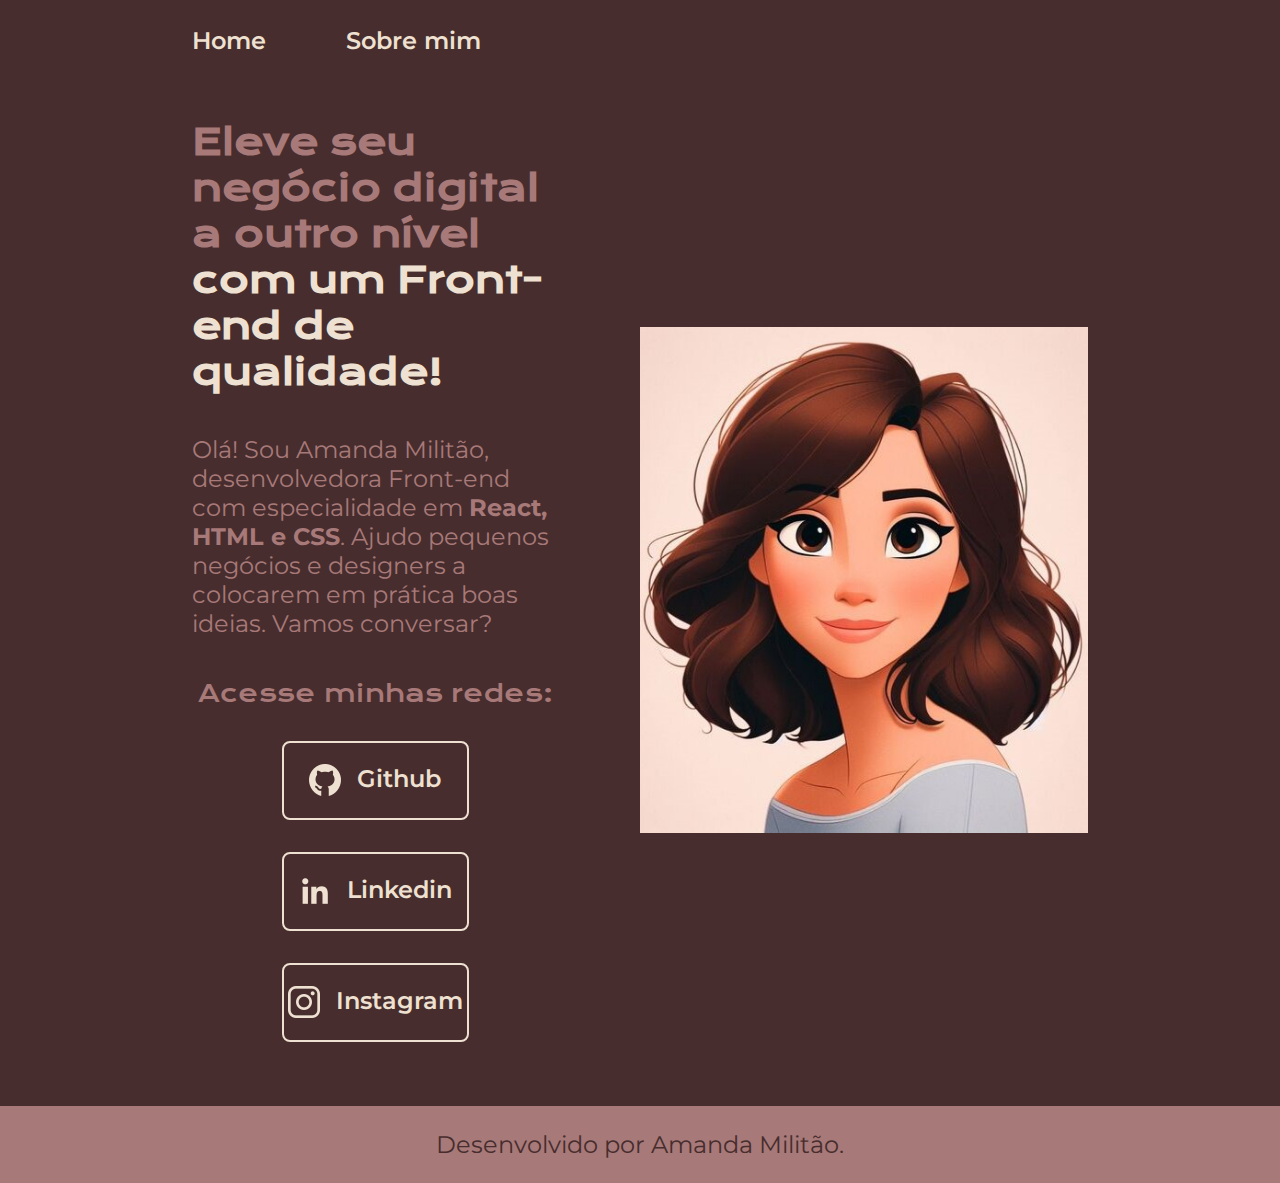
==== index.html @ 09fc25b2 "Add files via upload" ====
<!DOCTYPE html>
<html lang="pt-br">
<head>
    <meta charset="UTF-8">
    <meta http-equiv="X-UA-Compatible" content="IE=edge">
    <meta name="viewport" content="width=device-width, initial-scale=1.0">
    <title>Porfólio</title>
    <link rel="stylesheet" href="./styles/style.css">
</head>
<body>
    <header class="cabecalho">
        <nav class="cabecalho__menu">
            <a class="cabecalho__menu__link" href="index.html">Home</a>
            <a class="cabecalho__menu__link" href="about.html">Sobre mim</a>
        </nav>
    </header>
    <main class="apresentacao">
        <section class="apresentacao__conteudo">
            <h1 class="apresentacao__conteudo__titulo">Eleve seu negócio digital a outro nível <strong class="titulo-destaque">com um Front-end de qualidade!</strong></h1>
            <p class="apresentacao__conteudo__texto">Olá! Sou Amanda Militão, desenvolvedora Front-end com especialidade em <strong>React, HTML e CSS</strong>. Ajudo pequenos negócios e designers a colocarem em prática boas ideias. Vamos conversar?</p>
            <div class="apresentacao__links">
                <h2 class="apresentacao__links__subtitulo">Acesse minhas redes:</h2>
                <a class="apresentacao__links__navegacao" href="https://www.github.com/amandamilitao/">
                    <img src="./assets/github.png">
                    Github
                </a>
                <a class="apresentacao__links__navegacao" href="https://www.linkedin.com/in/amanda-milit%C3%A3o-829469266/">
                    <img src="./assets/linkedin.png">
                    Linkedin
                </a>
                <a class="apresentacao__links__navegacao" href="https://www.instagram.com/amandamilitao182/">
                    <img src="./assets/instagram.png">
                    Instagram
                </a>
            </div>
        </section>
        <img class="apresentacao__imagem" src="./assets/PixarAmanda.jpg" alt="Foto estilo Pixar da Amanda Militão programando.">
        
    </main>
    <footer class="rodape">
        <p>Desenvolvido por Amanda Militão.</p>
    </footer>
</body>
</html>
---- styles/style.css ----
@import url('https://fonts.googleapis.com/css2?family=Krona+One&family=Montserrat:wght@400;600&display=swap');

:root {
    --cor-primaria: #472D2D;
    --cor-secundaria: #A77979;
    --cor-terciaria: #EFE1D1;
    --cor-hover: #553939;

    --fonte-primaria: 'Krona One', sans-serif;
    --fonte-secundaria: 'Montserrat', sans-serif;
}

* {
    margin: 0;
    padding: 0;
}

body {
    /* height: 100vh; */
    box-sizing: border-box;
    background-color: var(--cor-primaria);
    color: var(--cor-secundaria);
}

.cabecalho {
    padding: 2% 0% 0% 15%;
}

.cabecalho__menu {
    display: flex;
    gap: 80px;
}

.cabecalho__menu__link{
    font-family: var(--fonte-secundaria);
    font-size: 1.5rem;
    font-weight: 600;
    color: var(--cor-terciaria);
    text-decoration: none;
}

.apresentacao {
    padding: 5% 15%;
    display: flex;
    align-items: center;
    justify-content: space-between;
    gap: 82px;
}

.apresentacao__conteudo {
    width: 50%;
    display: flex;
    flex-direction: column;
    gap: 40px;
}

.apresentacao__conteudo__titulo {
    font-size: 2.25rem;
    font-family: var(--fonte-primaria);
}

.titulo-destaque {
    color: var(--cor-terciaria);
}

.apresentacao__conteudo__texto {
    font-size: 1.5rem;
    font-family: var(--fonte-secundaria);
}

.apresentacao__links {
    display: flex;
    flex-direction: column;
    align-items: center;
    justify-content: space-between;
    gap: 32px;
}

.apresentacao__links__subtitulo {
    font-family: var(--fonte-primaria);
    font-weight: 400;
    font-size: 24px;
}

.apresentacao__links__navegacao {
    display: flex;
    justify-content: center;
    gap: 16px;
    width: 50%;
    text-align: center;
    border-radius: 8px;
    border: 2px solid var(--cor-terciaria);
    font-size: 1.5rem;
    font-family: var(--fonte-secundaria);
    font-weight: 600;
    padding: 21.5px 0;
    text-decoration: none;
    color: var(--cor-terciaria);
}

.apresentacao__links__link:hover {
    background-color: var(--cor-hover);
    padding: 3%;
}

.apresentacao__imagem {
    width: 50%;
}

.rodape {
    padding: 24px;
    color: var(--cor-primaria);
    background-color: var(--cor-secundaria);
    text-align: center;
    font-family: var(--fonte-secundaria);
    font-size: 1.5rem;
    font-weight: 400;
}

@media (max-width: 1200px) {

    .cabecalho {
        padding: 10%;
    }

    .cabecalho__menu {
        justify-content: center;
    }

    .apresentacao {
        flex-direction: column-reverse;
        padding: 5%;
    }

    .apresentacao__conteudo {
        width: auto;
    }

  
}
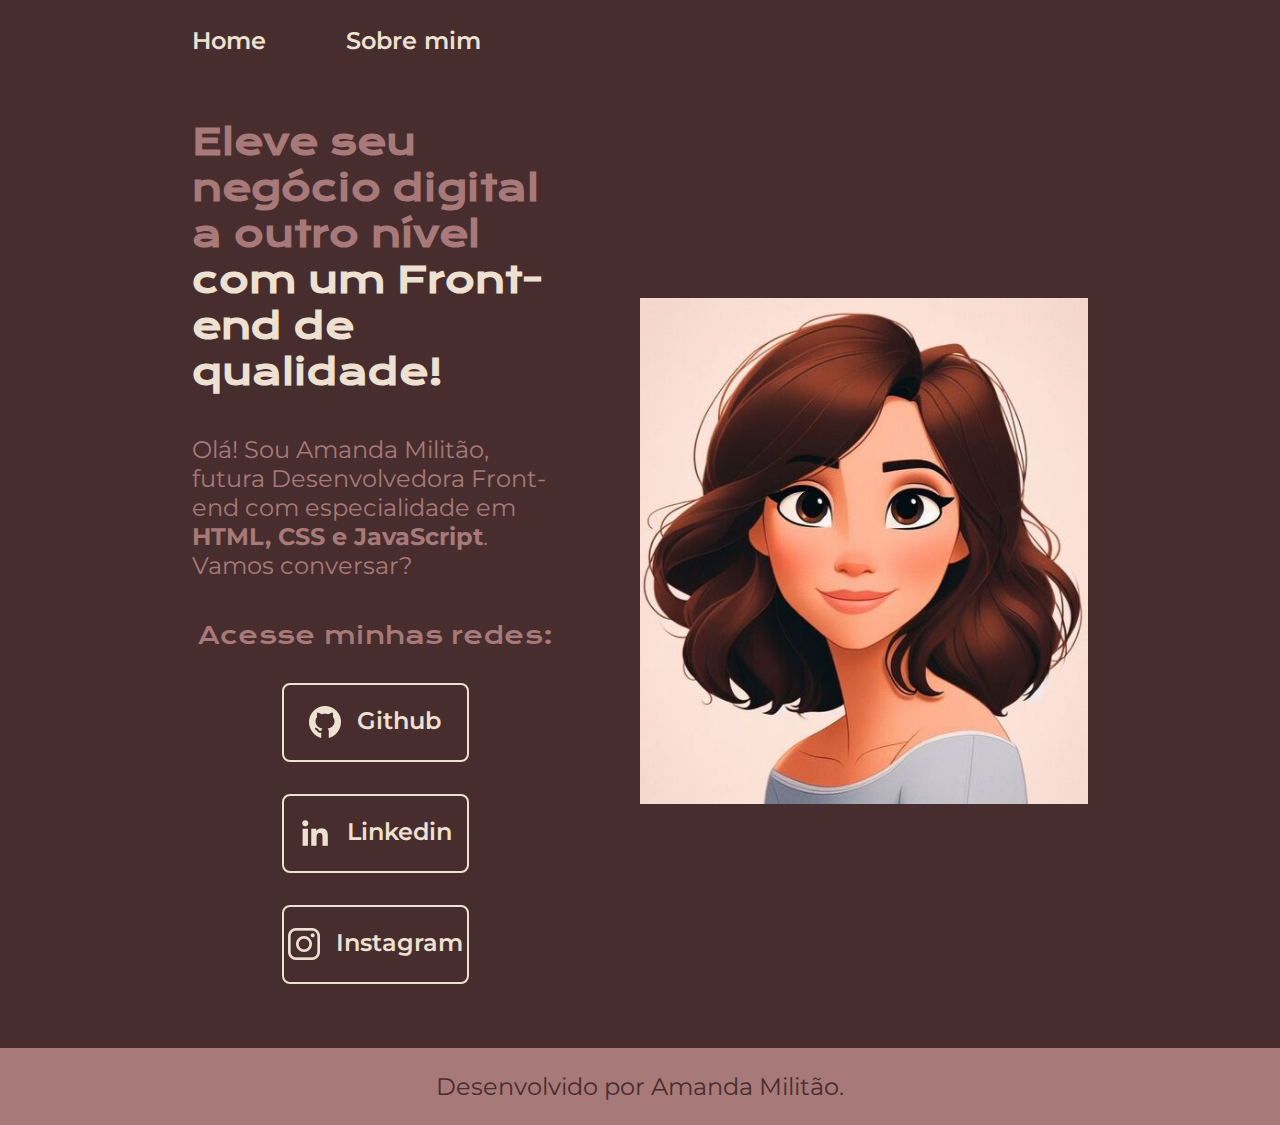
==== commit 85858fd8: "Update index.html" ====
--- a/index.html
+++ b/index.html
@@ -17,18 +17,18 @@
     <main class="apresentacao">
         <section class="apresentacao__conteudo">
             <h1 class="apresentacao__conteudo__titulo">Eleve seu negócio digital a outro nível <strong class="titulo-destaque">com um Front-end de qualidade!</strong></h1>
-            <p class="apresentacao__conteudo__texto">Olá! Sou Amanda Militão, desenvolvedora Front-end com especialidade em <strong>React, HTML e CSS</strong>. Ajudo pequenos negócios e designers a colocarem em prática boas ideias. Vamos conversar?</p>
+            <p class="apresentacao__conteudo__texto">Olá! Sou Amanda Militão, futura Desenvolvedora Front-end com especialidade em <strong>HTML, CSS e JavaScript</strong>. Vamos conversar?</p>
             <div class="apresentacao__links">
                 <h2 class="apresentacao__links__subtitulo">Acesse minhas redes:</h2>
-                <a class="apresentacao__links__navegacao" href="https://www.github.com/amandamilitao/">
+                <a class="apresentacao__links__navegacao" href="https://www.github.com/amandamilitao/" target="_blank">
                     <img src="./assets/github.png">
                     Github
                 </a>
-                <a class="apresentacao__links__navegacao" href="https://www.linkedin.com/in/amanda-milit%C3%A3o-829469266/">
+                <a class="apresentacao__links__navegacao" href="https://www.linkedin.com/in/amanda-milit%C3%A3o-829469266/" target="_blank">
                     <img src="./assets/linkedin.png">
                     Linkedin
                 </a>
-                <a class="apresentacao__links__navegacao" href="https://www.instagram.com/amandamilitao182/">
+                <a class="apresentacao__links__navegacao" href="https://www.instagram.com/amandamilitao182/" target="_blank">
                     <img src="./assets/instagram.png">
                     Instagram
                 </a>
@@ -41,4 +41,4 @@
         <p>Desenvolvido por Amanda Militão.</p>
     </footer>
 </body>
-</html> +</html> 
--- a/styles/style.css
+++ b/styles/style.css
@@ -98,9 +98,9 @@
     color: var(--cor-terciaria);
 }
 
-.apresentacao__links__link:hover {
+.apresentacao__links__navegacao:hover {
     background-color: var(--cor-hover);
-    padding: 3%;
+    padding: ;
 }
 
 .apresentacao__imagem {
@@ -137,4 +137,4 @@
     }
 
   
-}+}
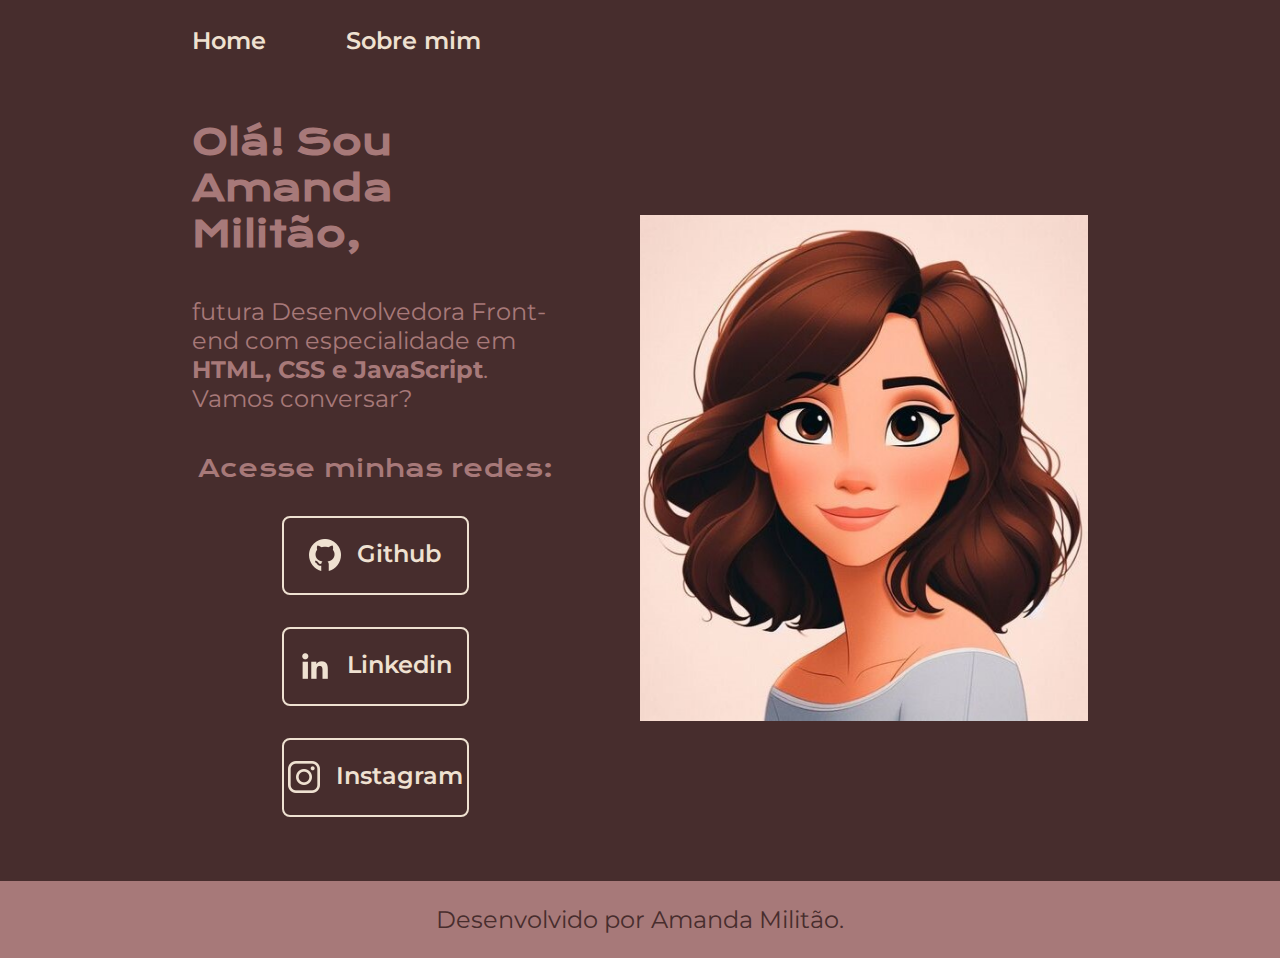
==== commit e38e18e6: "Update index.html" ====
--- a/index.html
+++ b/index.html
@@ -16,8 +16,8 @@
     </header>
     <main class="apresentacao">
         <section class="apresentacao__conteudo">
-            <h1 class="apresentacao__conteudo__titulo">Eleve seu negócio digital a outro nível <strong class="titulo-destaque">com um Front-end de qualidade!</strong></h1>
-            <p class="apresentacao__conteudo__texto">Olá! Sou Amanda Militão, futura Desenvolvedora Front-end com especialidade em <strong>HTML, CSS e JavaScript</strong>. Vamos conversar?</p>
+            <h1 class="apresentacao__conteudo__titulo">Olá! Sou Amanda Militão,</h1>
+            <p class="apresentacao__conteudo__texto"> futura Desenvolvedora Front-end com especialidade em <strong>HTML, CSS e JavaScript</strong>. Vamos conversar?</p>
             <div class="apresentacao__links">
                 <h2 class="apresentacao__links__subtitulo">Acesse minhas redes:</h2>
                 <a class="apresentacao__links__navegacao" href="https://www.github.com/amandamilitao/" target="_blank">
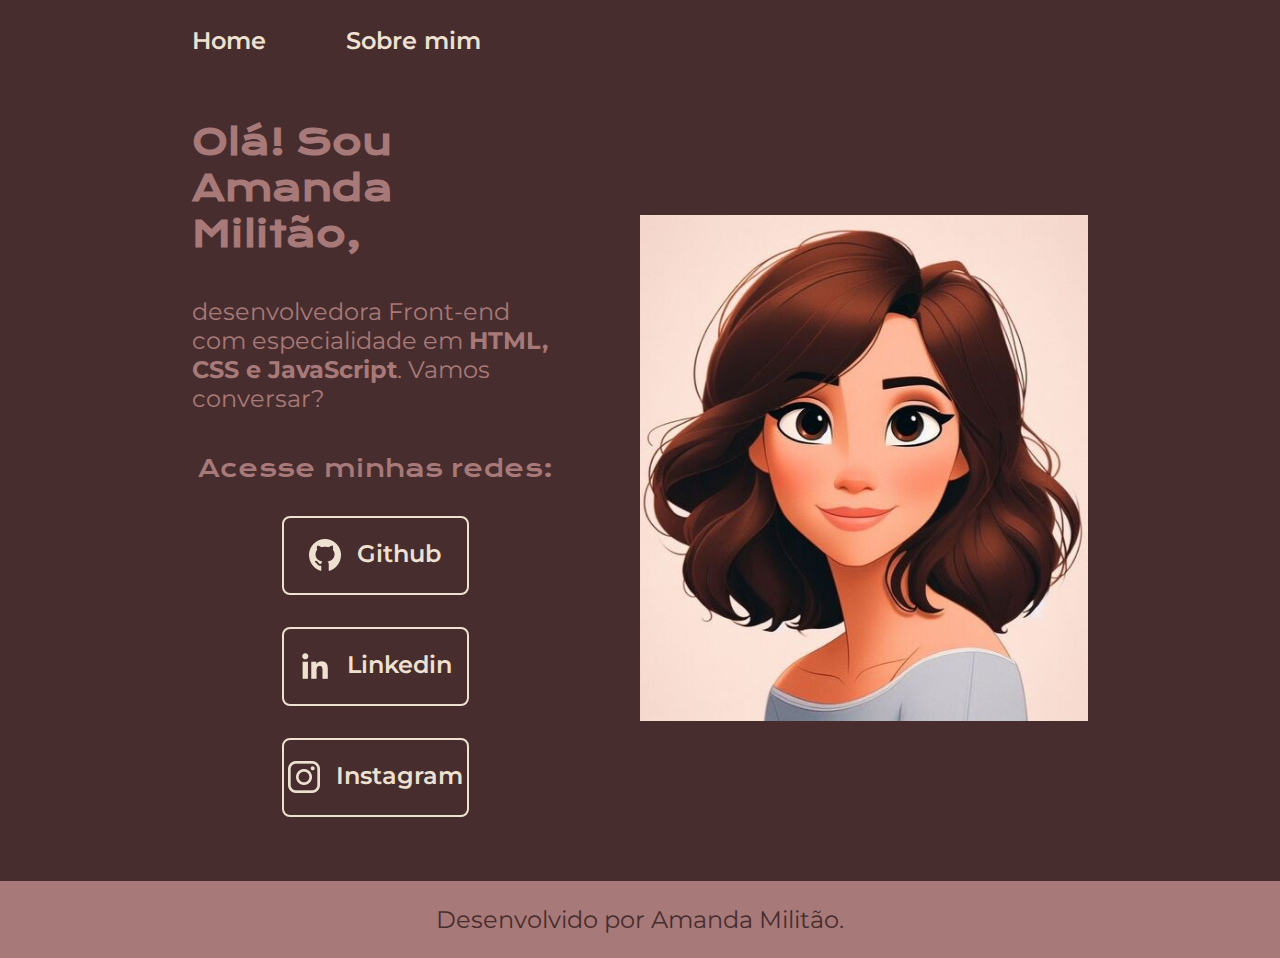
==== commit 1f6b647b: "Update index.html" ====
--- a/index.html
+++ b/index.html
@@ -16,8 +16,8 @@
     </header>
     <main class="apresentacao">
         <section class="apresentacao__conteudo">
-            <h1 class="apresentacao__conteudo__titulo">Olá! Sou Amanda Militão,</h1>
-            <p class="apresentacao__conteudo__texto"> futura Desenvolvedora Front-end com especialidade em <strong>HTML, CSS e JavaScript</strong>. Vamos conversar?</p>
+            <h1 class="apresentacao__conteudo__titulo">Olá! Sou <strong class=titulo_destaque>Amanda Militão</strong>,</h1>
+            <p class="apresentacao__conteudo__texto">desenvolvedora Front-end com especialidade em <strong>HTML, CSS e JavaScript</strong>. Vamos conversar?</p>
             <div class="apresentacao__links">
                 <h2 class="apresentacao__links__subtitulo">Acesse minhas redes:</h2>
                 <a class="apresentacao__links__navegacao" href="https://www.github.com/amandamilitao/" target="_blank">
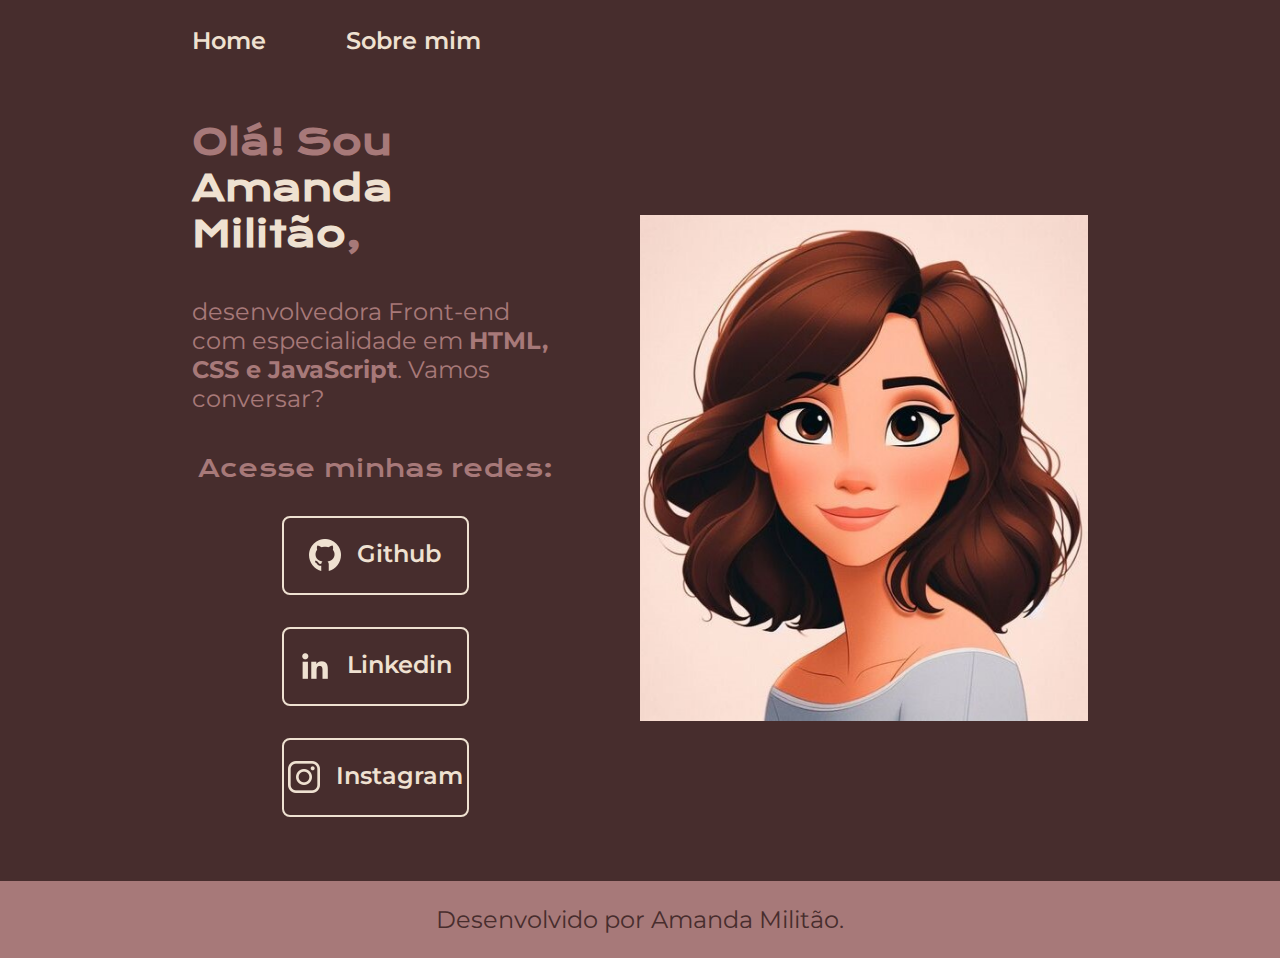
==== commit cbaa4916: "Update index.html" ====
--- a/index.html
+++ b/index.html
@@ -4,7 +4,7 @@
     <meta charset="UTF-8">
     <meta http-equiv="X-UA-Compatible" content="IE=edge">
     <meta name="viewport" content="width=device-width, initial-scale=1.0">
-    <title>Porfólio</title>
+    <title>Amanda Militão</title>
     <link rel="stylesheet" href="./styles/style.css">
 </head>
 <body>
--- a/styles/style.css
+++ b/styles/style.css
@@ -59,7 +59,7 @@
     font-family: var(--fonte-primaria);
 }
 
-.titulo-destaque {
+.titulo_destaque {
     color: var(--cor-terciaria);
 }
 
